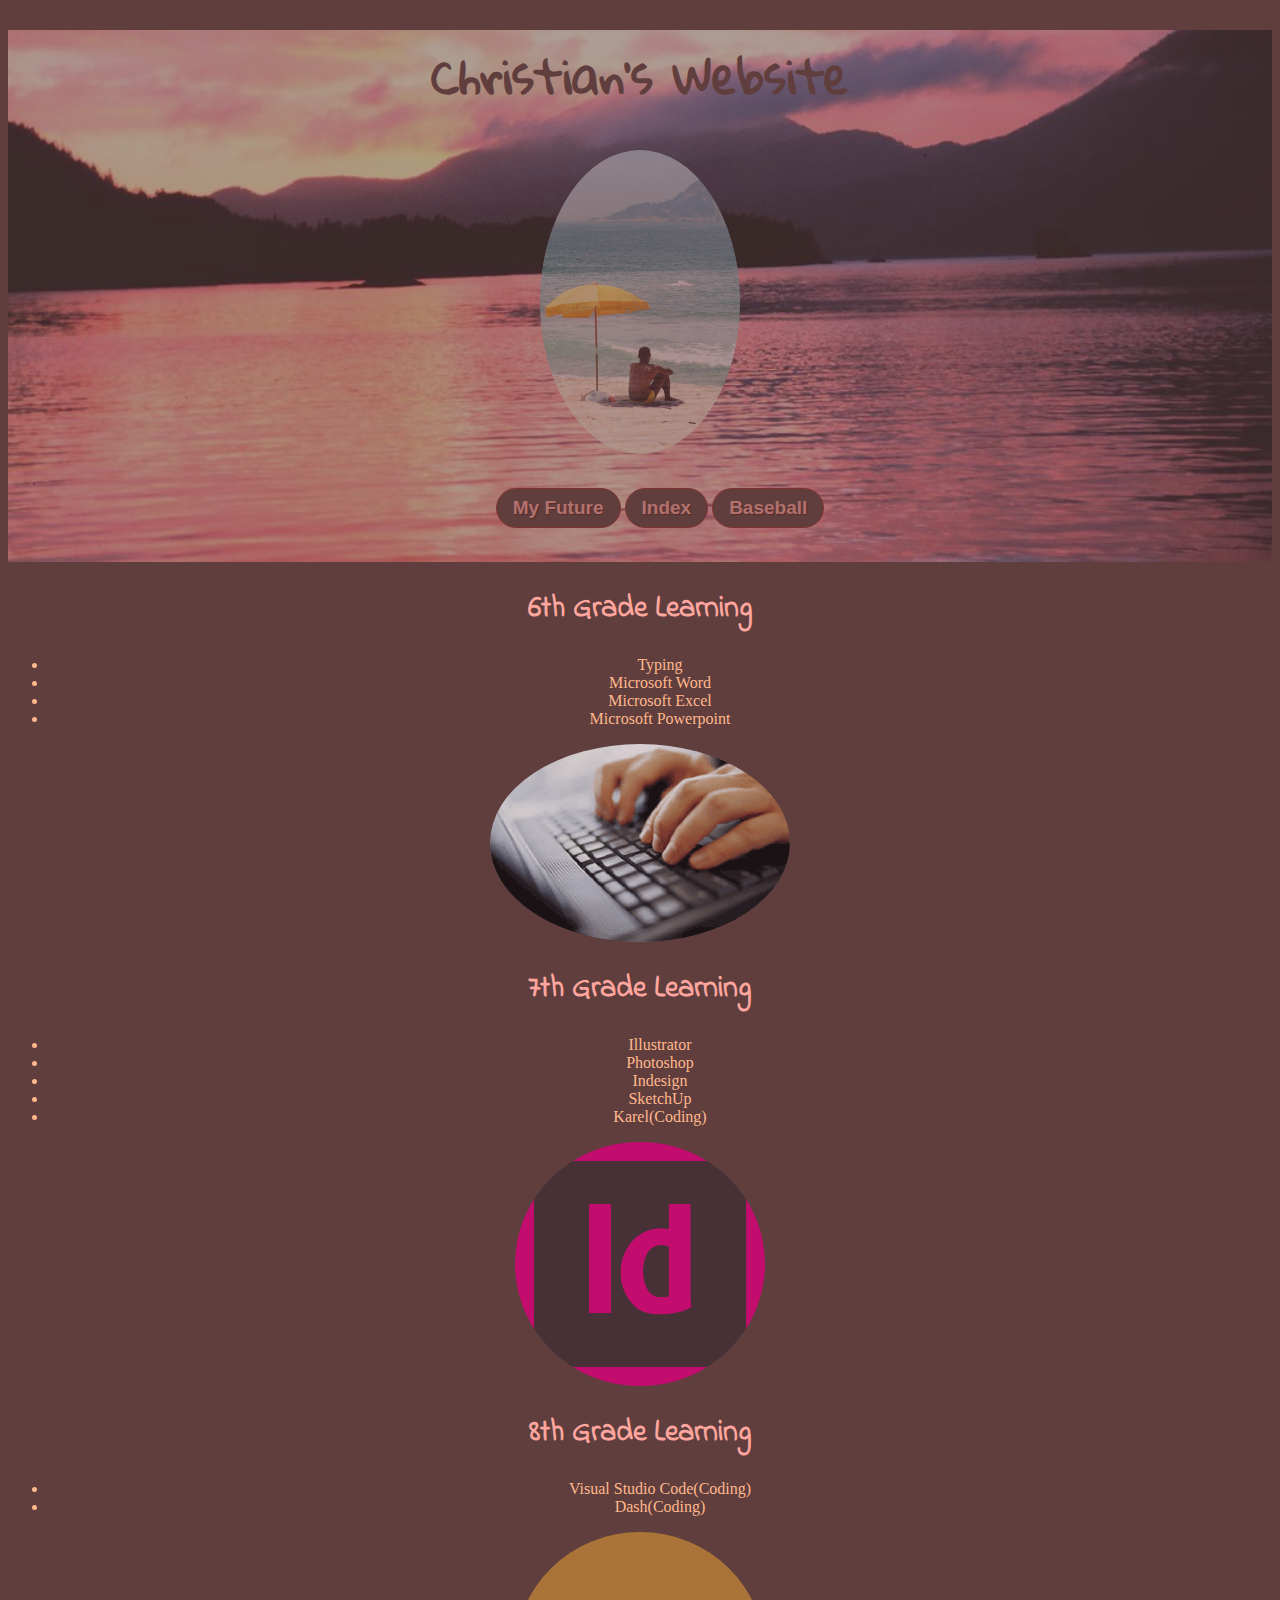
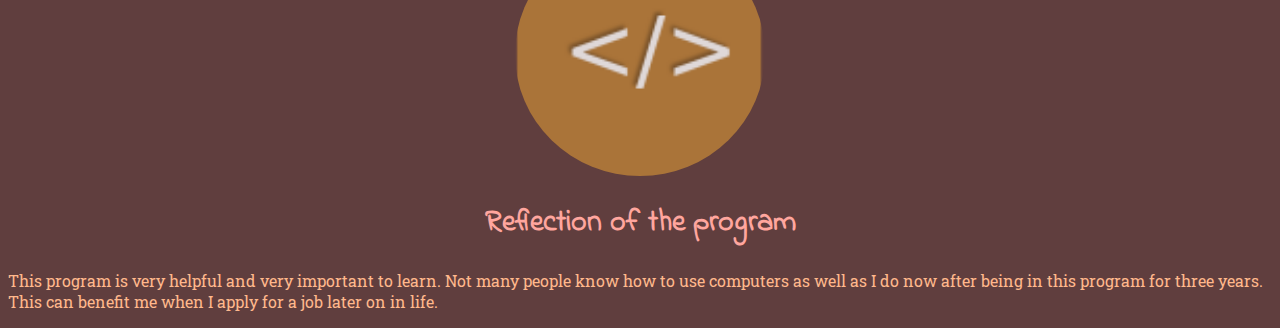
==== ATM.html @ a38085dc "Update ATM.html" ====
<!DOCTYPE html>
<html>
    <head>
        <link href="https://fonts.googleapis.com/css?family=Marck+Script|Gloria+Hallelujah|Indie+Flower|Roboto+Slab" rel="stylesheet">                      
        <link href="app.css" rel="stylesheet"/>
        <meta charset="utf-8">
        <title>Christian Now And Later</title>
    </head>
        <body>
            <header>
                <h1>Christian's Website</h1>
                <img src="images/manonbeach.jpg" alt="A picture of a man sitting on a beach." width="200px">
                <br>
                <ul>
                    <a class="button" href="Future.html">My Future</a>
                    <a class="button" href="Index.html">Index</a>
                    <a class="button" href="Baseball.html">Baseball</a>
                </ul>
                <br>
            </header>
            <h2>6th Grade Learning</h2>
                <ul class="Atm">
                    <li>Typing</li>
                    <li>Microsoft Word</li>
                    <li>Microsoft Excel</li>
                    <li>Microsoft Powerpoint</li>
               </ul>
                <img src="images/typing.png" alt="A person typing." width="300px">
            <h2>7th Grade Learning</h2>
                <ul class="Atm">
                    <li>Illustrator</li>
                    <li>Photoshop</li>
                    <li>Indesign</li>
                    <li>SketchUp</li>
                    <li>Karel(Coding)</li>
                </ul>
                <img src="images/indesign.png" alt="The indesign logo" width="250px">
            <h2>8th Grade Learning</h2>
                <ul class="Atm">
                    <li>Visual Studio Code(Coding)</li>
                    <li>Dash(Coding)</li>
                </ul>
                <img src="images/code.png" alt="The opening and closing symbols of coding." width="250px">
            <h2>Reflection of the program</h2>
                <p>This program is very helpful and very important to learn. Not many people know how to use computers as well as I do now after being in this program for three years. This can benefit me when I apply for a job later on in life.</p>
            <footer>
            </footer>
        </body>
    </head>
</html>
---- app.css ----
h2 {
   color: #FFA69E; 
   text-align: center;
   font-family: Indie Flower;
   font-size: 30px;
}
p {
    color: #FFB88C;
    font-family: Roboto Slab;  
    font-size: 16px;
    padding: 0px 0px 0px 0px;
}
img {
    display: block;
    margin: auto;
    border-radius: 50%;
    opacity: 0.8;
}
h1 {
    color: #603E3E;
    text-align: center;
    font-family: Gloria Hallelujah;
    font-size: 45px;
}
html {
    background-color: #603E3E;
}
ul {
    color: #603E3E;
    text-align: center;
}
header {
    background-image: url("images/pinksunset.jpg");
    background-size: cover;
    background-position: center;
    opacity: 0.5;
}
.Atm {
    color: #FFB88C;
}
.button {
    display: inline-block;
    text-align: center;
    vertical-align: middle;
    padding: 8px 16px;
    border: 1px solid #a12727;
    border-radius: 22px;
    background: #603e3e;
    background: -webkit-gradient(linear, left top, left bottom, from(#603e3e), to(#603e3e));
    background: -moz-linear-gradient(top, #603e3e, #603e3e);
    background: linear-gradient(to bottom, #603e3e, #603e3e);
    text-shadow: #591717 1px 1px 1px;
    font: normal normal bold 19px arial;
    color: #FFA69E;
    text-decoration: none;
}
.button:hover,
.button:focus {
    background: #734a4a;
    background: -webkit-gradient(linear, left top, left bottom, from(#734a4a), to(#734a4a));
    background: -moz-linear-gradient(top, #734a4a, #734a4a);
    background: linear-gradient(to bottom, #734a4a, #734a4a);
    color: #ffffff;
    text-decoration: none;
}
.button:active {
    background: #3a2525;
    background: -webkit-gradient(linear, left top, left bottom, from(#3a2525), to(#603e3e));
    background: -moz-linear-gradient(top, #3a2525, #603e3e);
    background: linear-gradient(to bottom, #3a2525, #603e3e);
}
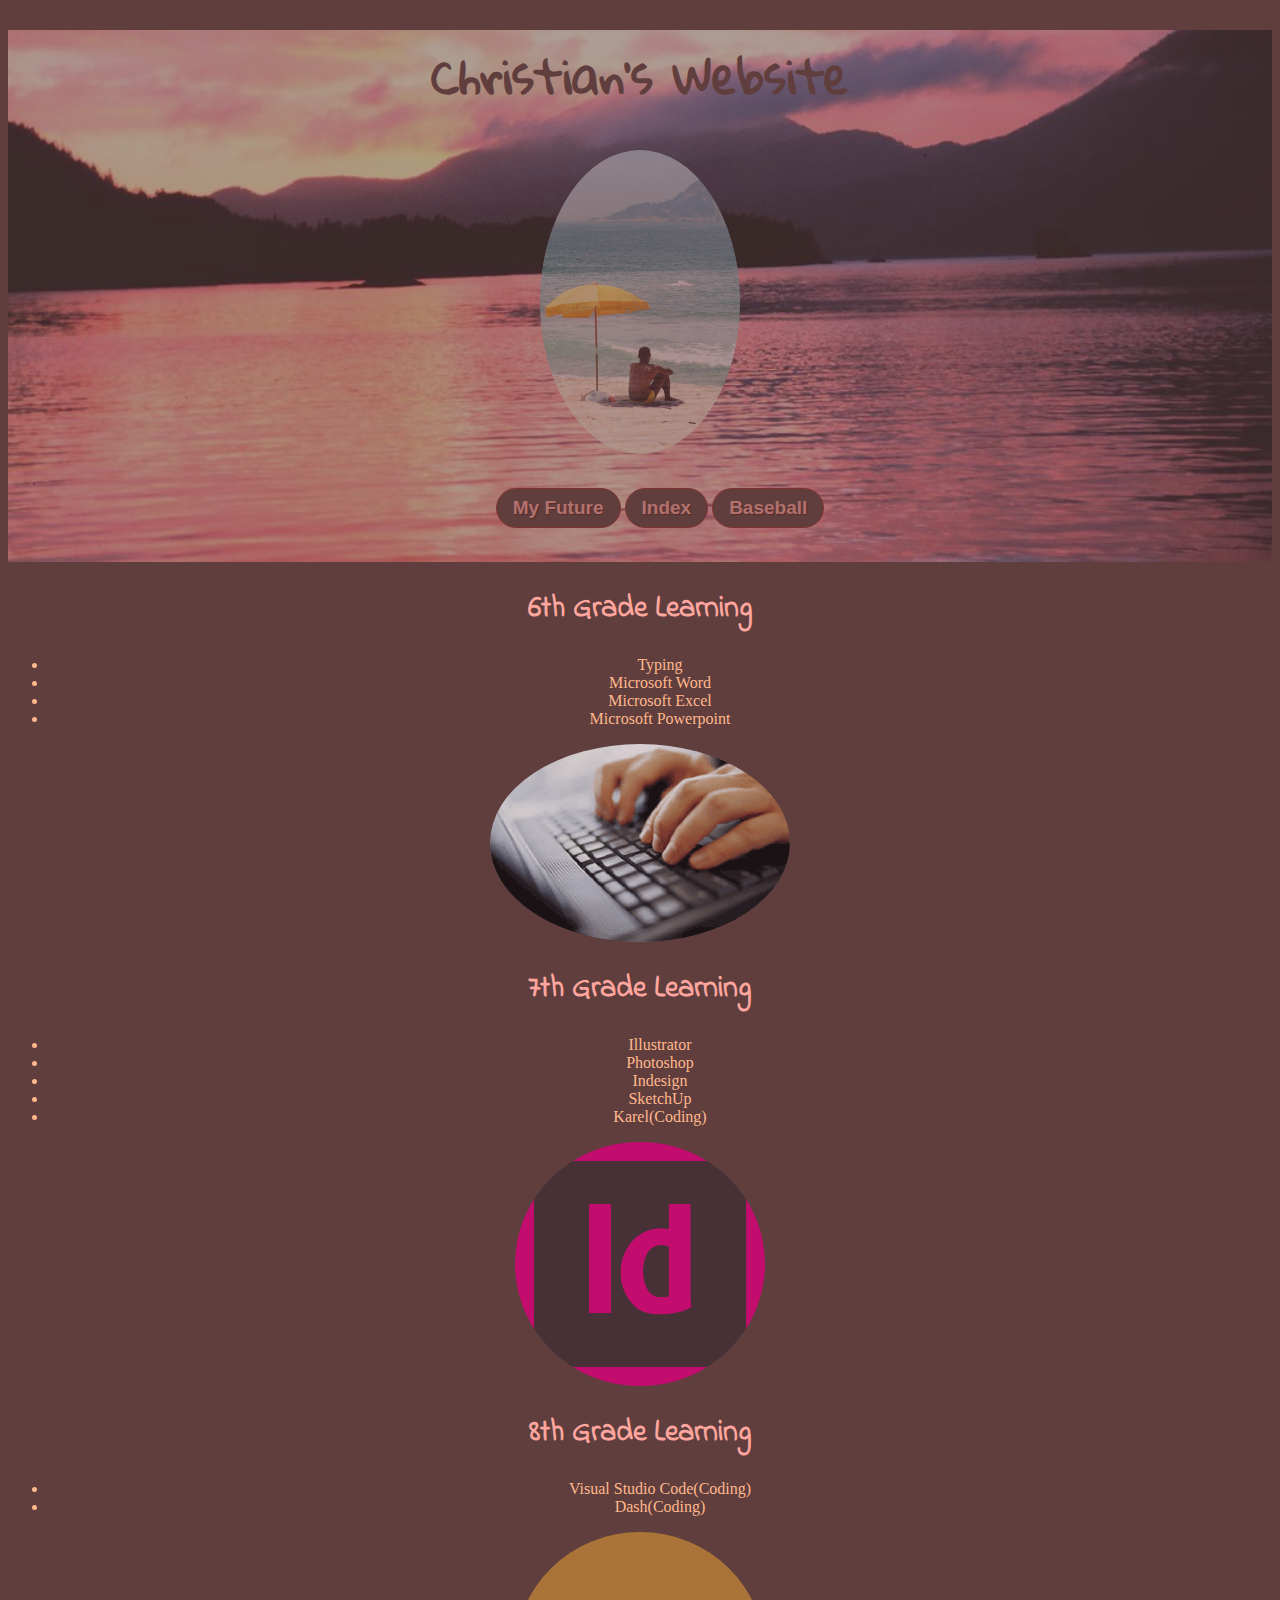
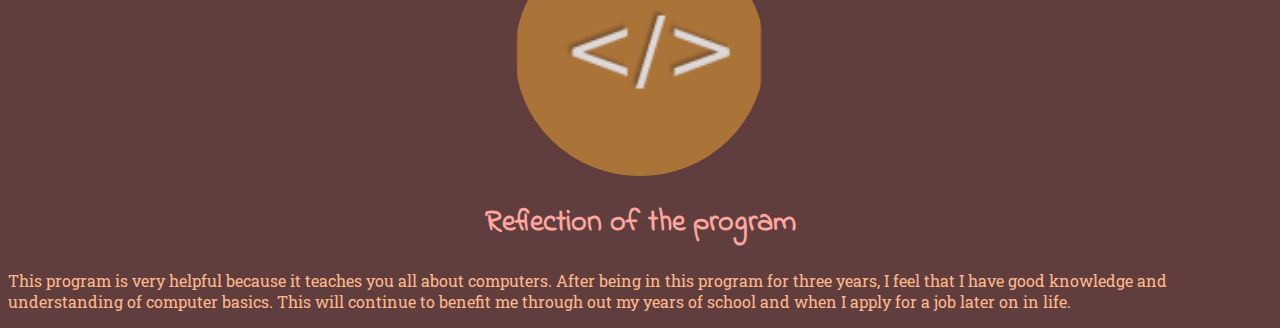
==== commit 04c7d55b: "Update ATM.html" ====
--- a/ATM.html
+++ b/ATM.html
@@ -42,7 +42,7 @@
                 </ul>
                 <img src="images/code.png" alt="The opening and closing symbols of coding." width="250px">
             <h2>Reflection of the program</h2>
-                <p>This program is very helpful and very important to learn. Not many people know how to use computers as well as I do now after being in this program for three years. This can benefit me when I apply for a job later on in life.</p>
+                <p>This program is very helpful because it teaches you all about computers. After being in this program for three years, I feel that I have good knowledge and understanding of computer basics. This will continue to benefit me through out my years of school and when I apply for a job later on in life.</p>
             <footer>
             </footer>
         </body>
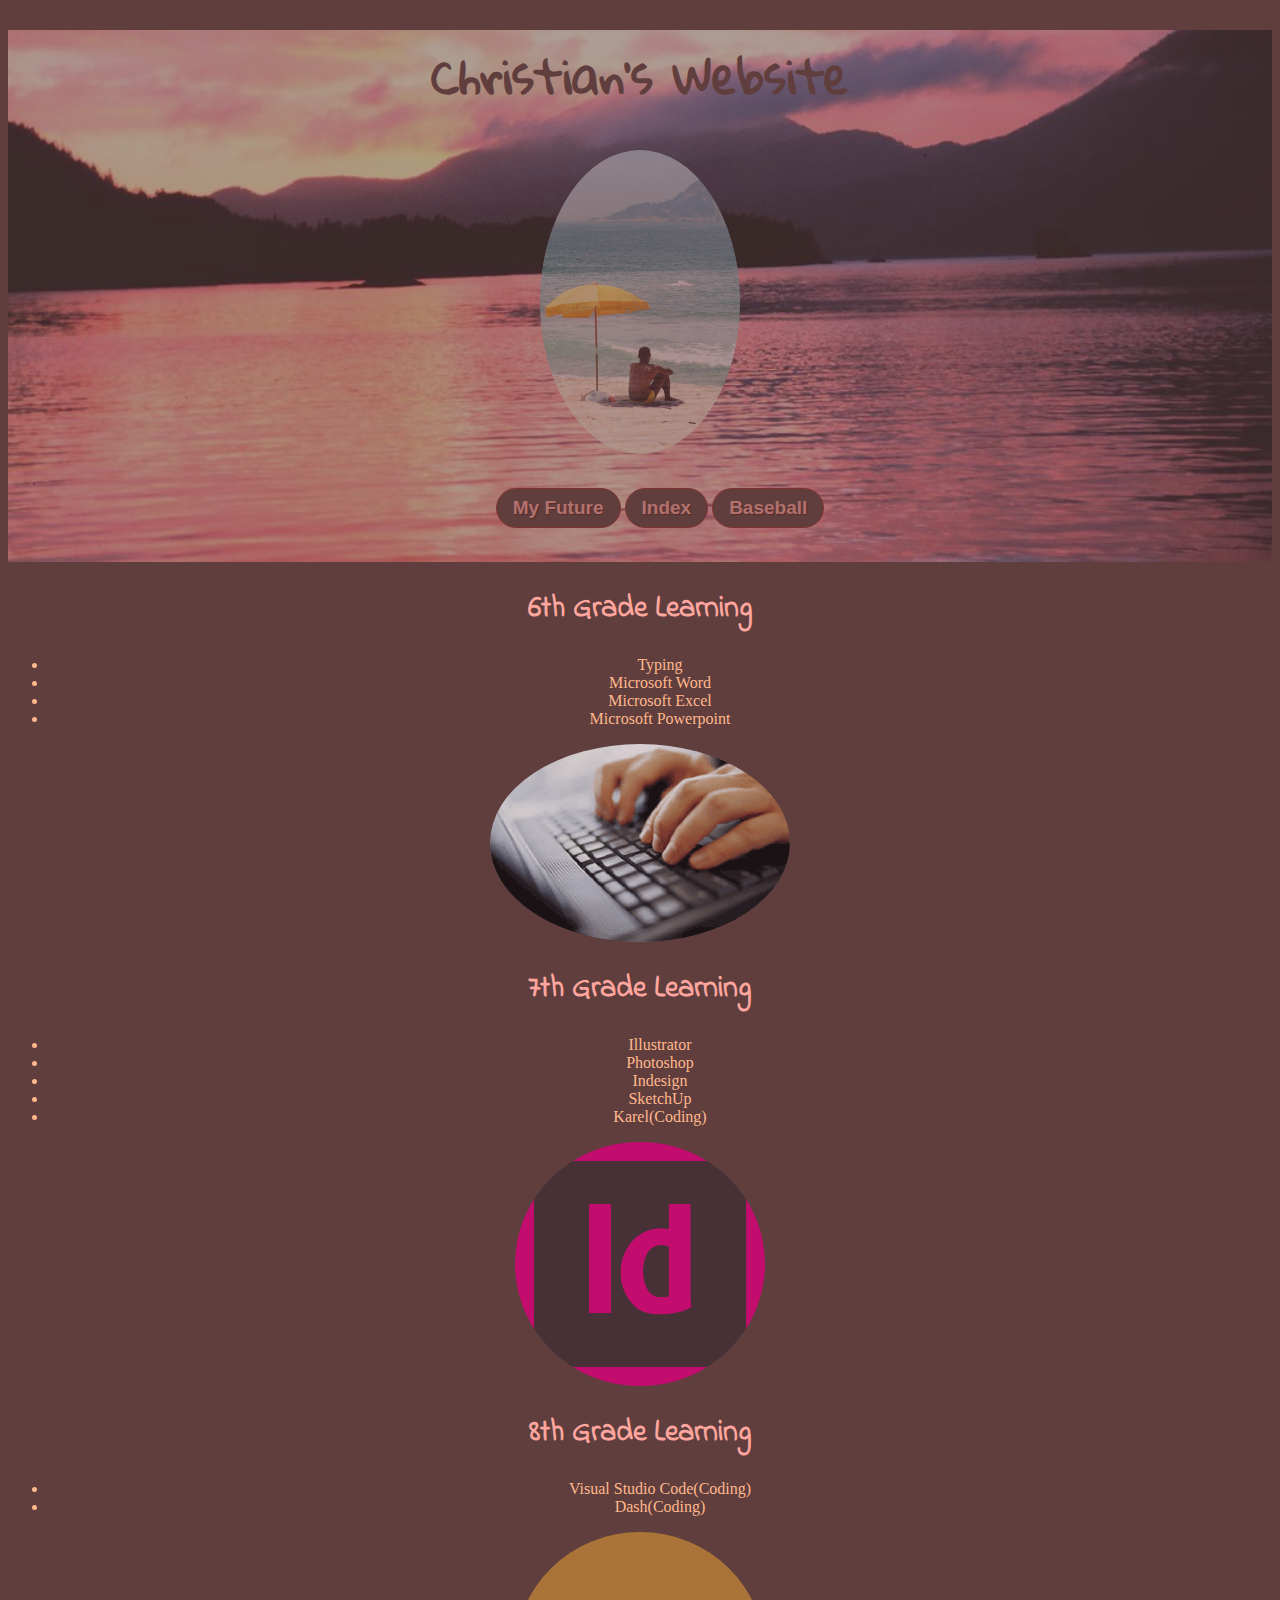
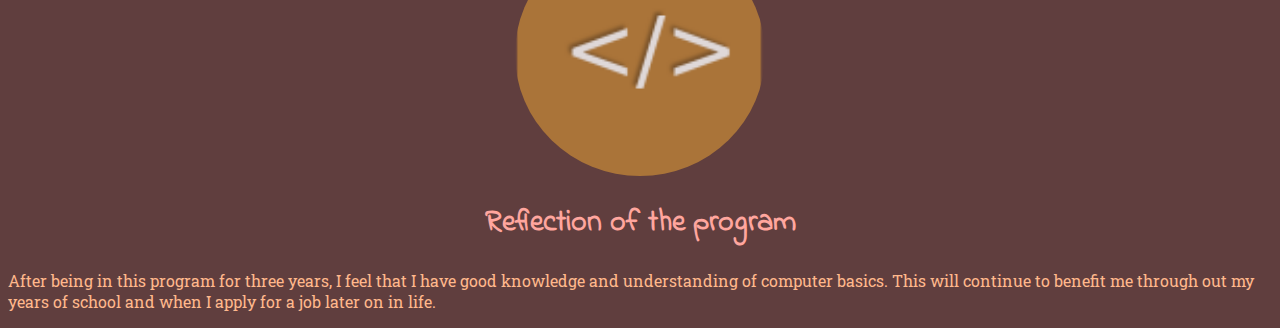
==== commit 46465296: "Update ATM.html" ====
--- a/ATM.html
+++ b/ATM.html
@@ -42,7 +42,7 @@
                 </ul>
                 <img src="images/code.png" alt="The opening and closing symbols of coding." width="250px">
             <h2>Reflection of the program</h2>
-                <p>This program is very helpful because it teaches you all about computers. After being in this program for three years, I feel that I have good knowledge and understanding of computer basics. This will continue to benefit me through out my years of school and when I apply for a job later on in life.</p>
+                <p> After being in this program for three years, I feel that I have good knowledge and understanding of computer basics. This will continue to benefit me through out my years of school and when I apply for a job later on in life.</p>
             <footer>
             </footer>
         </body>
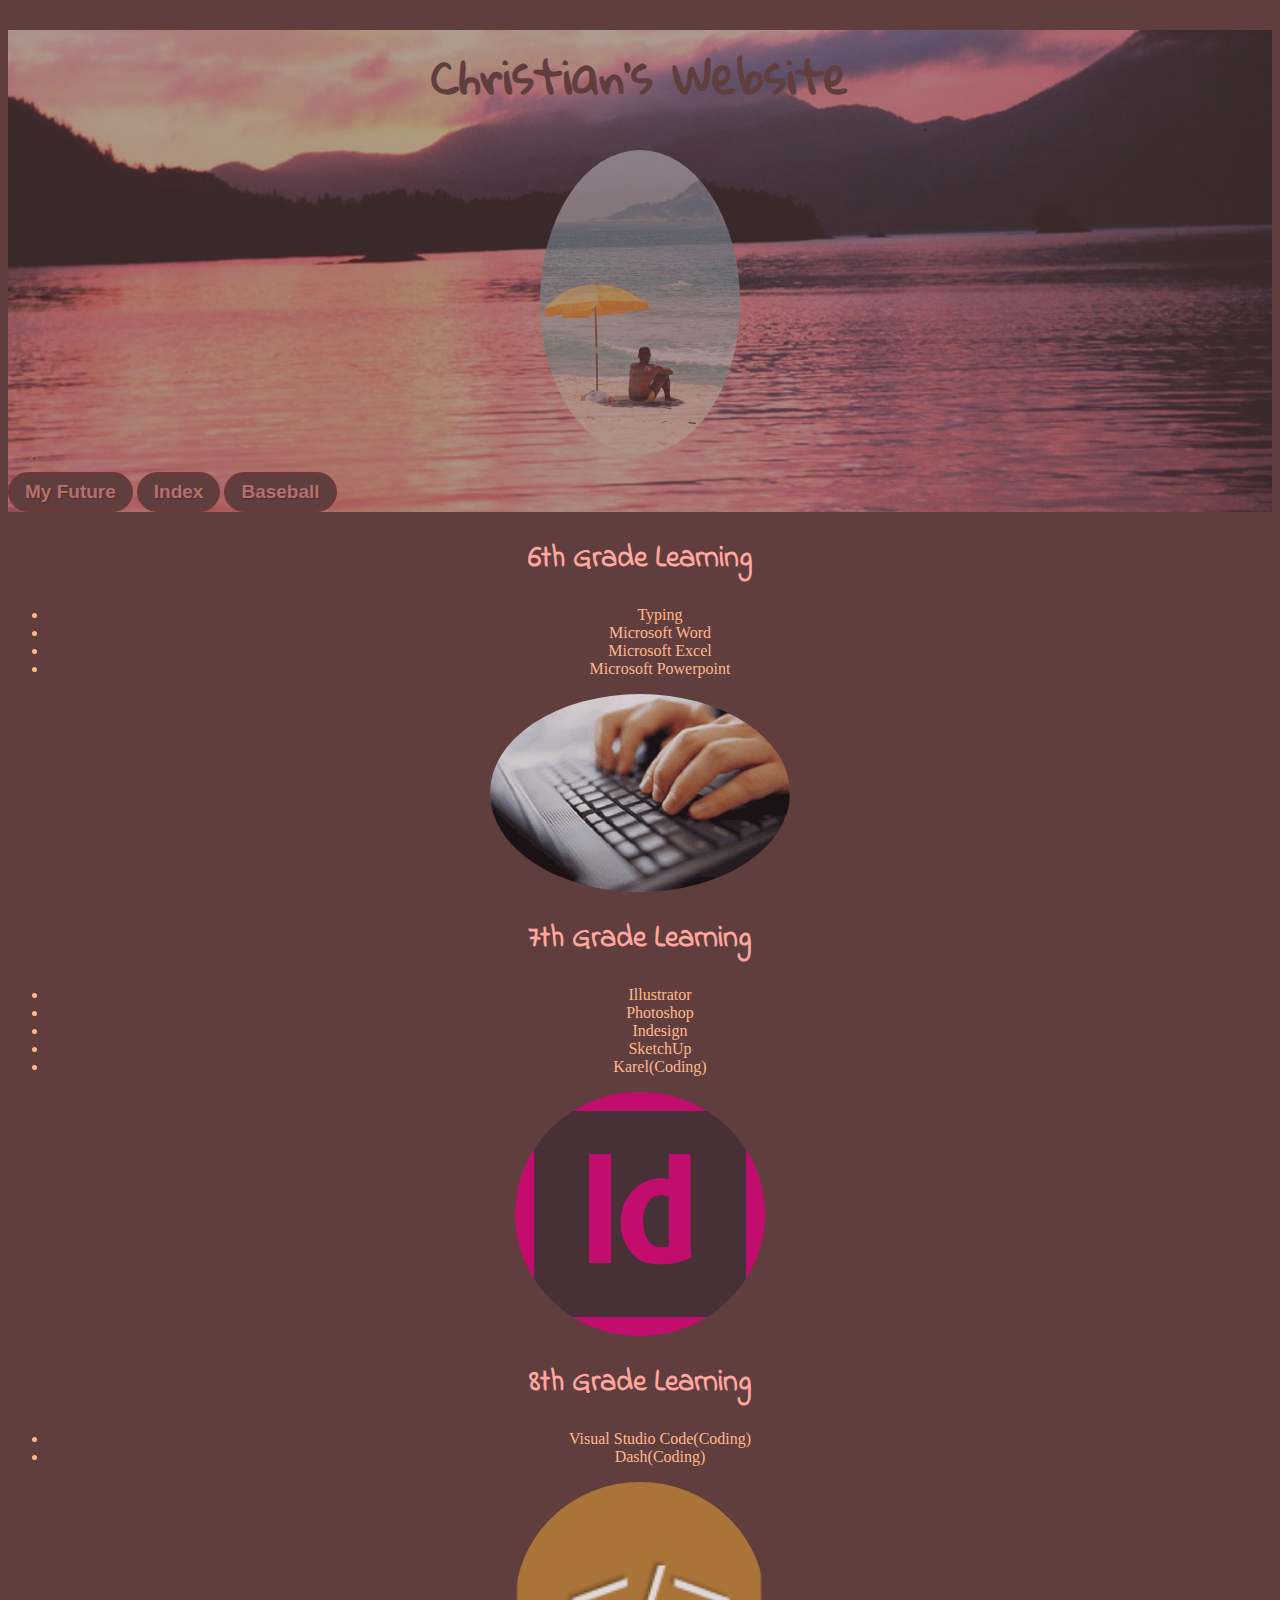
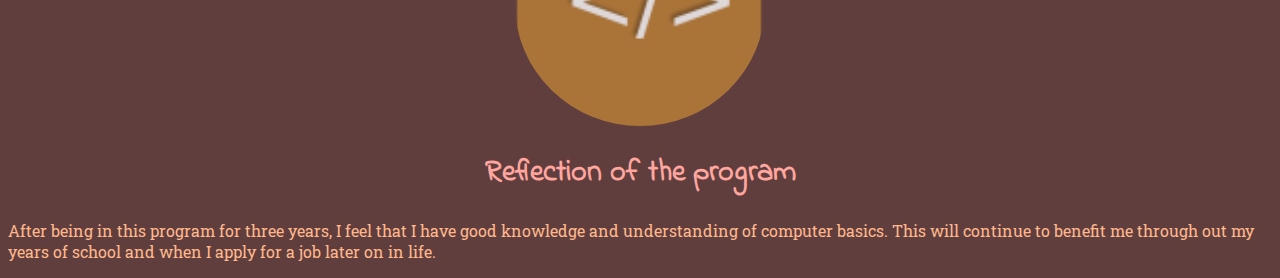
==== commit dc50b6c0: "Update ATM.html" ====
--- a/ATM.html
+++ b/ATM.html
@@ -11,11 +11,9 @@
                 <h1>Christian's Website</h1>
                 <img src="images/manonbeach.jpg" alt="A picture of a man sitting on a beach." width="200px">
                 <br>
-                <ul>
                     <a class="button" href="Future.html">My Future</a>
                     <a class="button" href="Index.html">Index</a>
                     <a class="button" href="Baseball.html">Baseball</a>
-                </ul>
                 <br>
             </header>
             <h2>6th Grade Learning</h2>
@@ -46,5 +44,4 @@
             <footer>
             </footer>
         </body>
-    </head>
 </html>
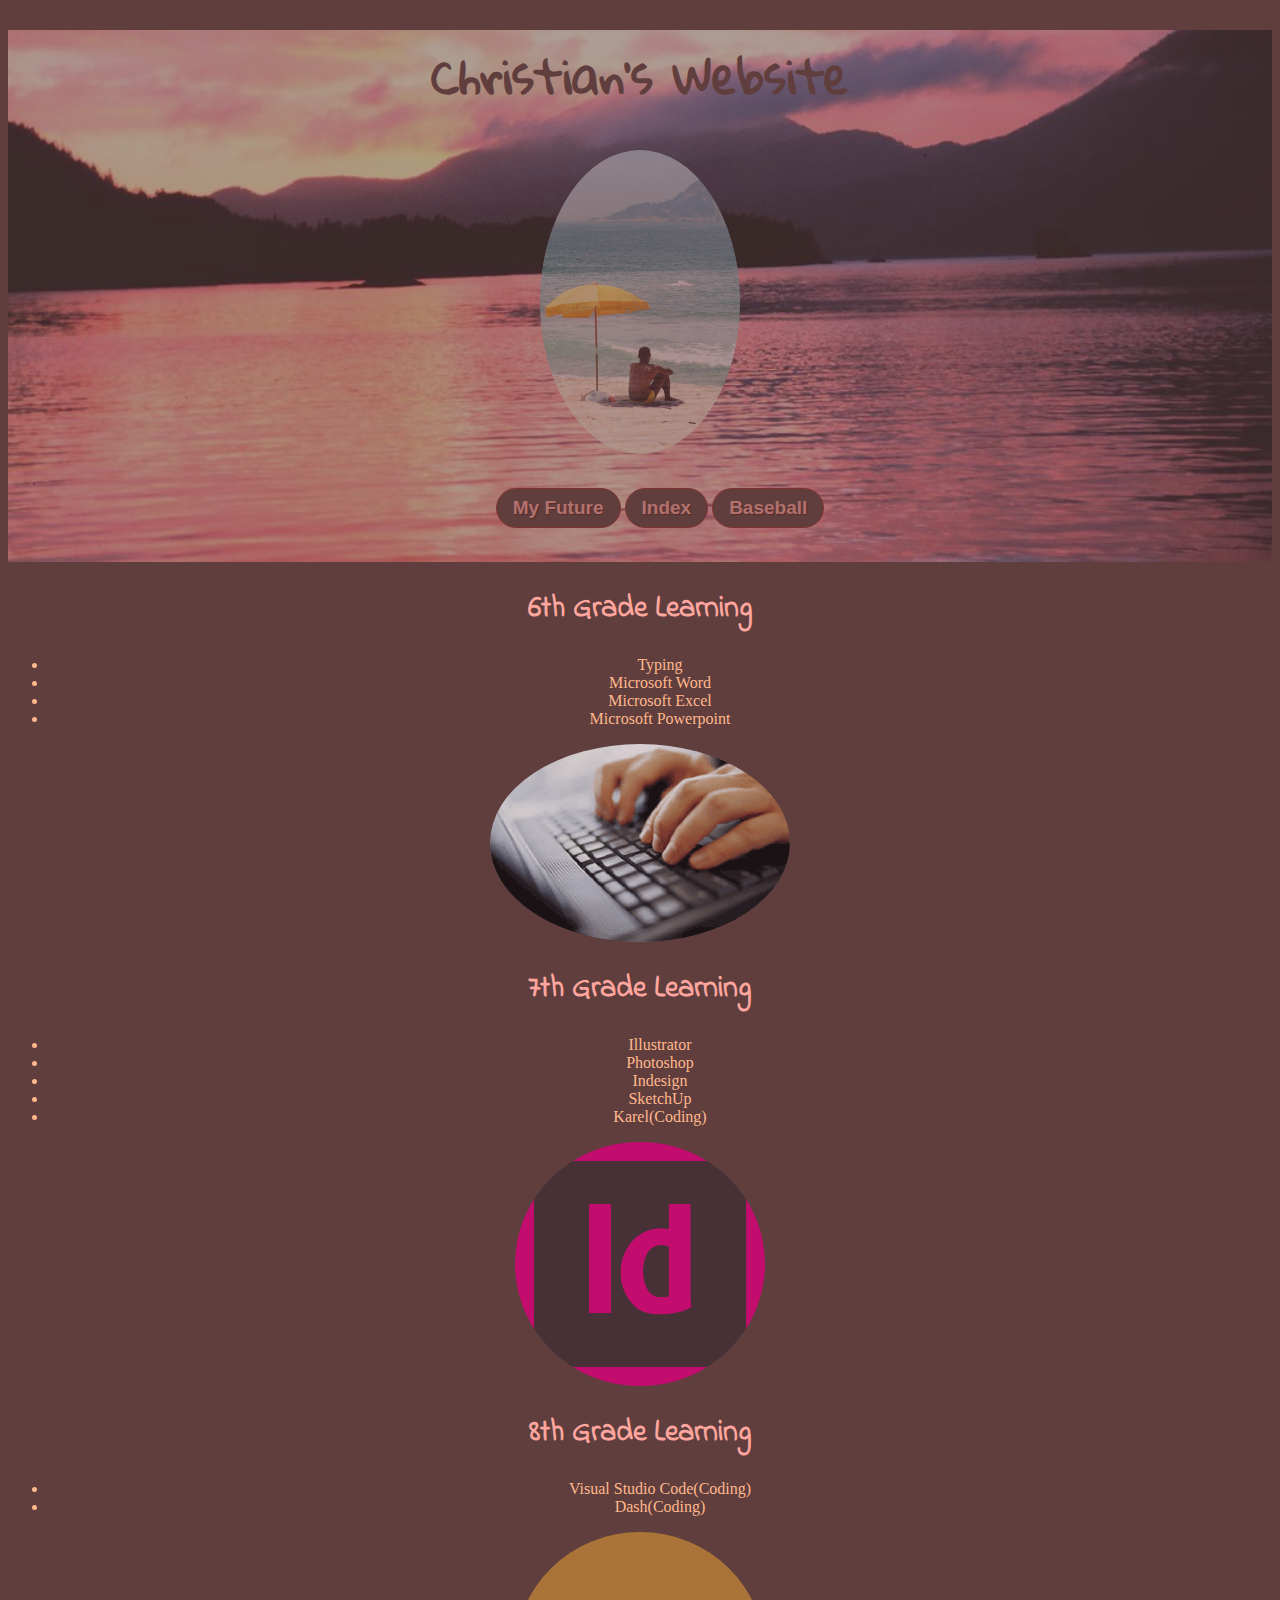
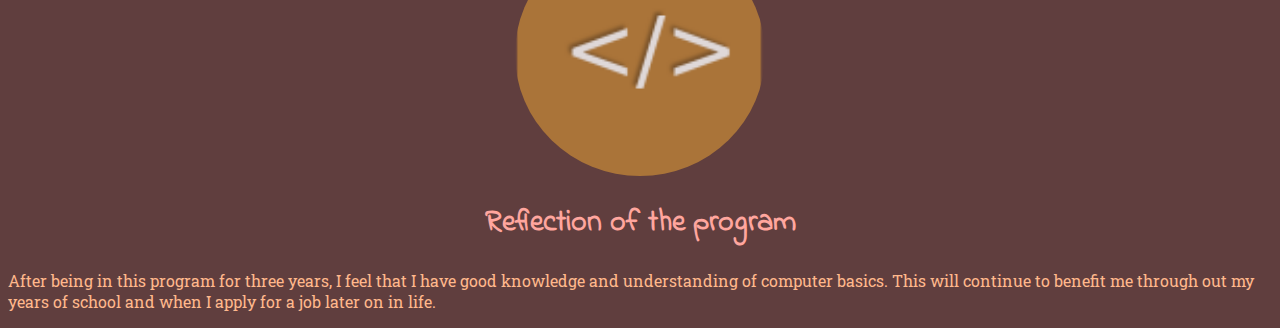
==== commit 360207af: "Update ATM.html" ====
--- a/ATM.html
+++ b/ATM.html
@@ -11,9 +11,11 @@
                 <h1>Christian's Website</h1>
                 <img src="images/manonbeach.jpg" alt="A picture of a man sitting on a beach." width="200px">
                 <br>
+                <ul>
                     <a class="button" href="Future.html">My Future</a>
                     <a class="button" href="Index.html">Index</a>
                     <a class="button" href="Baseball.html">Baseball</a>
+                </ul>
                 <br>
             </header>
             <h2>6th Grade Learning</h2>
--- a/app.css
+++ b/app.css
@@ -3,6 +3,9 @@
    text-align: center;
    font-family: Indie Flower;
    font-size: 30px;
+}
+a {
+   text-align: center;
 }
 p {
     color: #FFB88C;
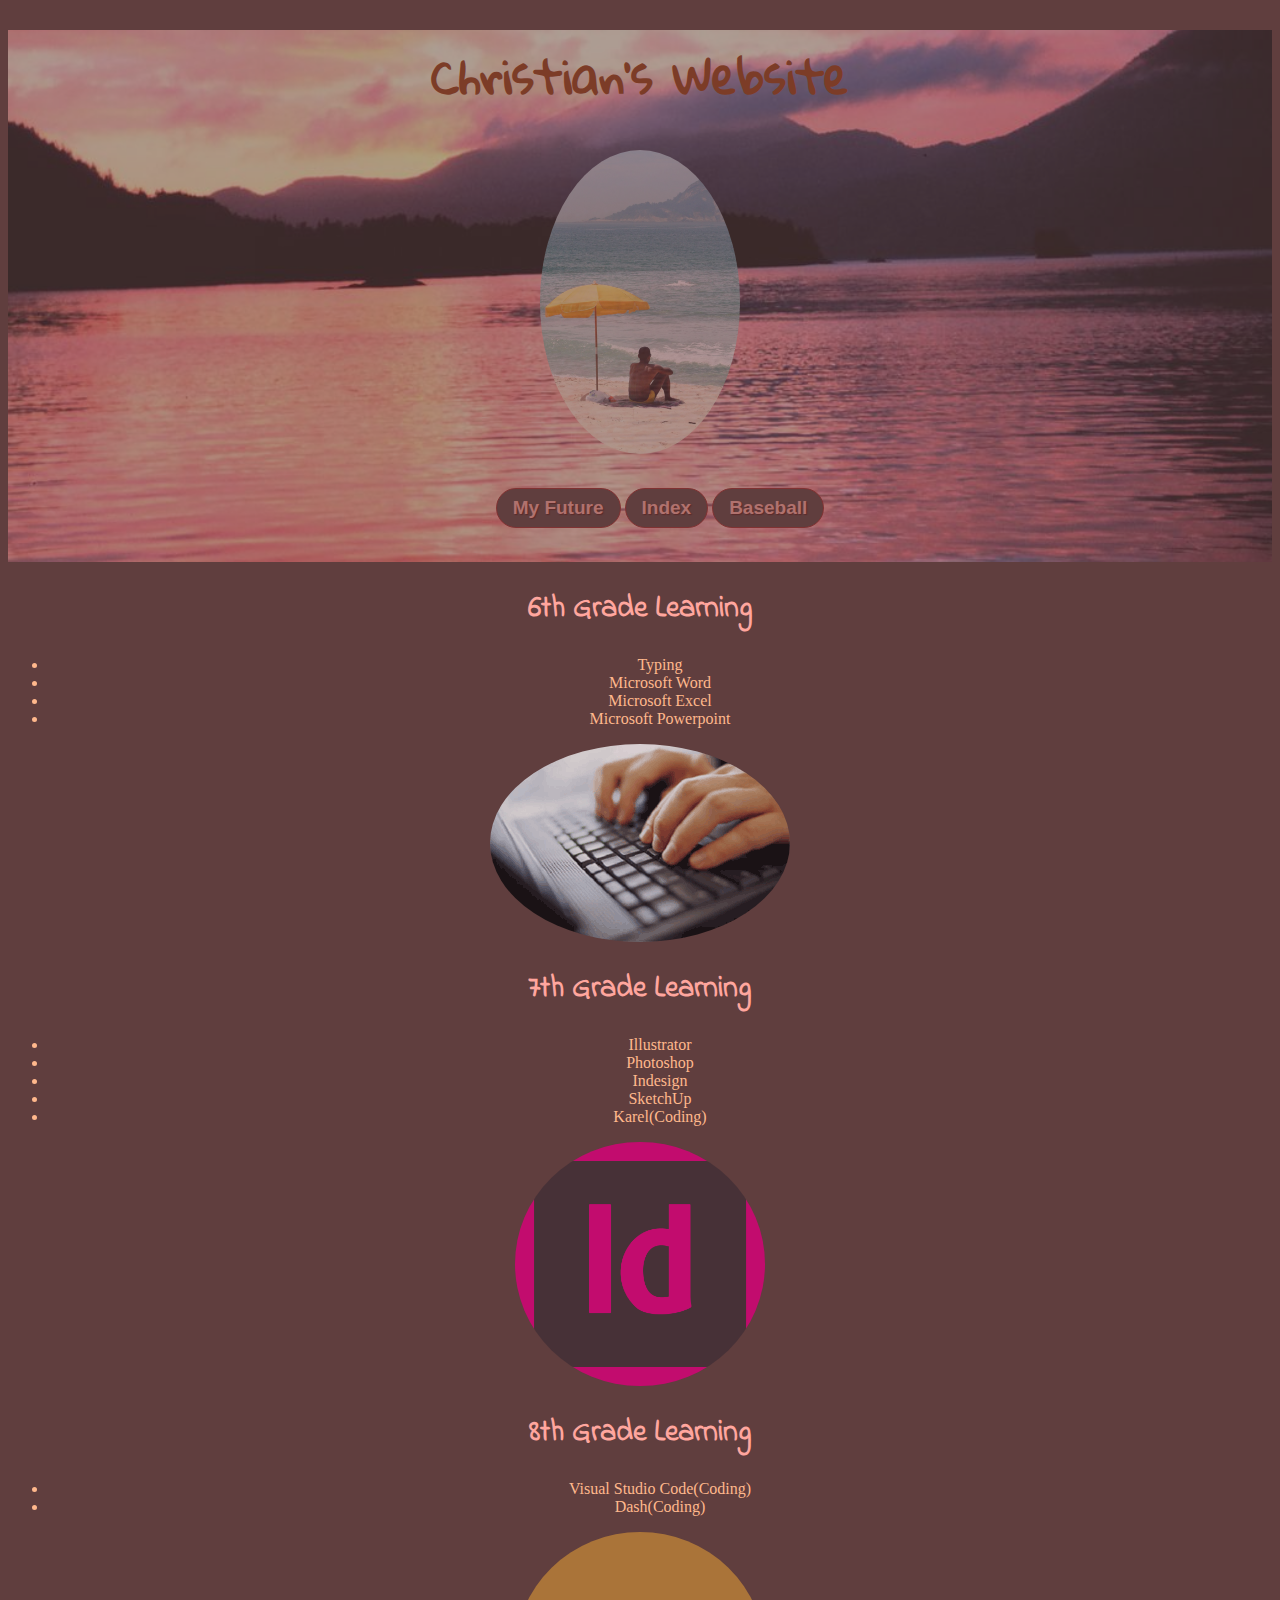
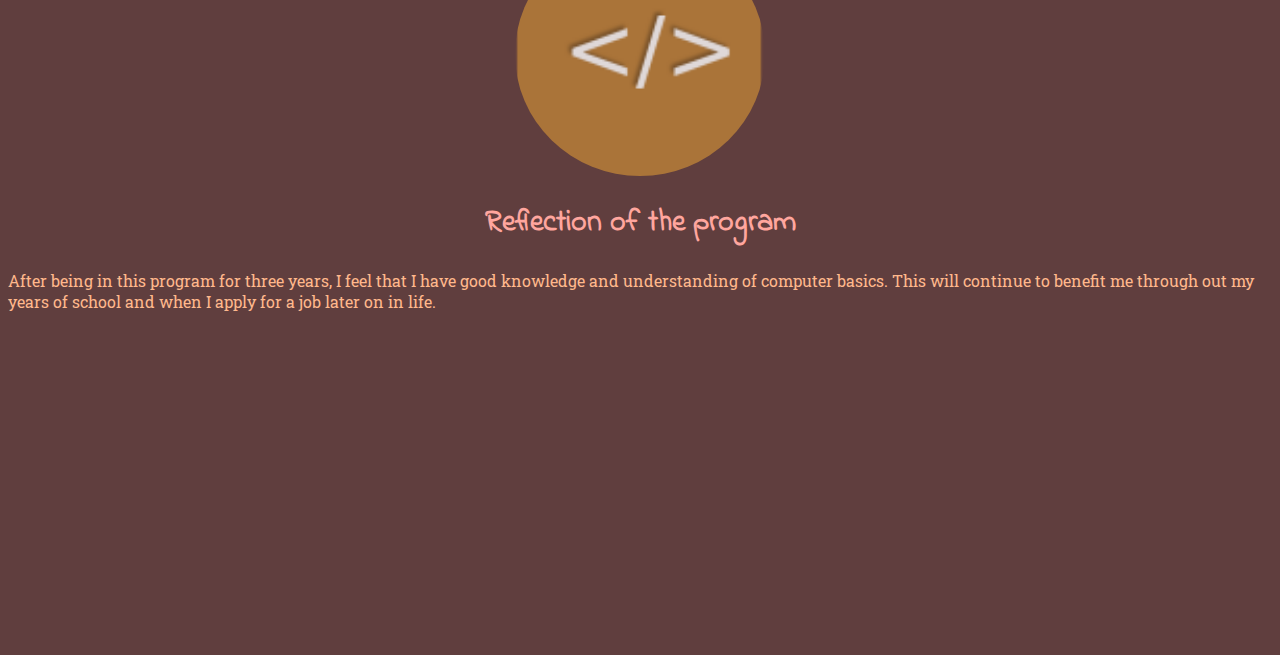
==== commit 1b12e640: "Update ATM.html" ====
--- a/ATM.html
+++ b/ATM.html
@@ -43,6 +43,7 @@
                 <img src="images/code.png" alt="The opening and closing symbols of coding." width="250px">
             <h2>Reflection of the program</h2>
                 <p> After being in this program for three years, I feel that I have good knowledge and understanding of computer basics. This will continue to benefit me through out my years of school and when I apply for a job later on in life.</p>
+                 <iframe width="560" height="315" src="https://www.youtube.com/embed/fbKuO9VXNtE" frameborder="0" allow="autoplay; encrypted-media" allowfullscreen></iframe>
             <footer>
             </footer>
         </body>
--- a/app.css
+++ b/app.css
@@ -11,7 +11,6 @@
     color: #FFB88C;
     font-family: Roboto Slab;  
     font-size: 16px;
-    padding: 0px 0px 0px 0px;
 }
 img {
     display: block;
@@ -20,7 +19,7 @@
     opacity: 0.8;
 }
 h1 {
-    color: #603E3E;
+    color: #993c12;
     text-align: center;
     font-family: Gloria Hallelujah;
     font-size: 45px;
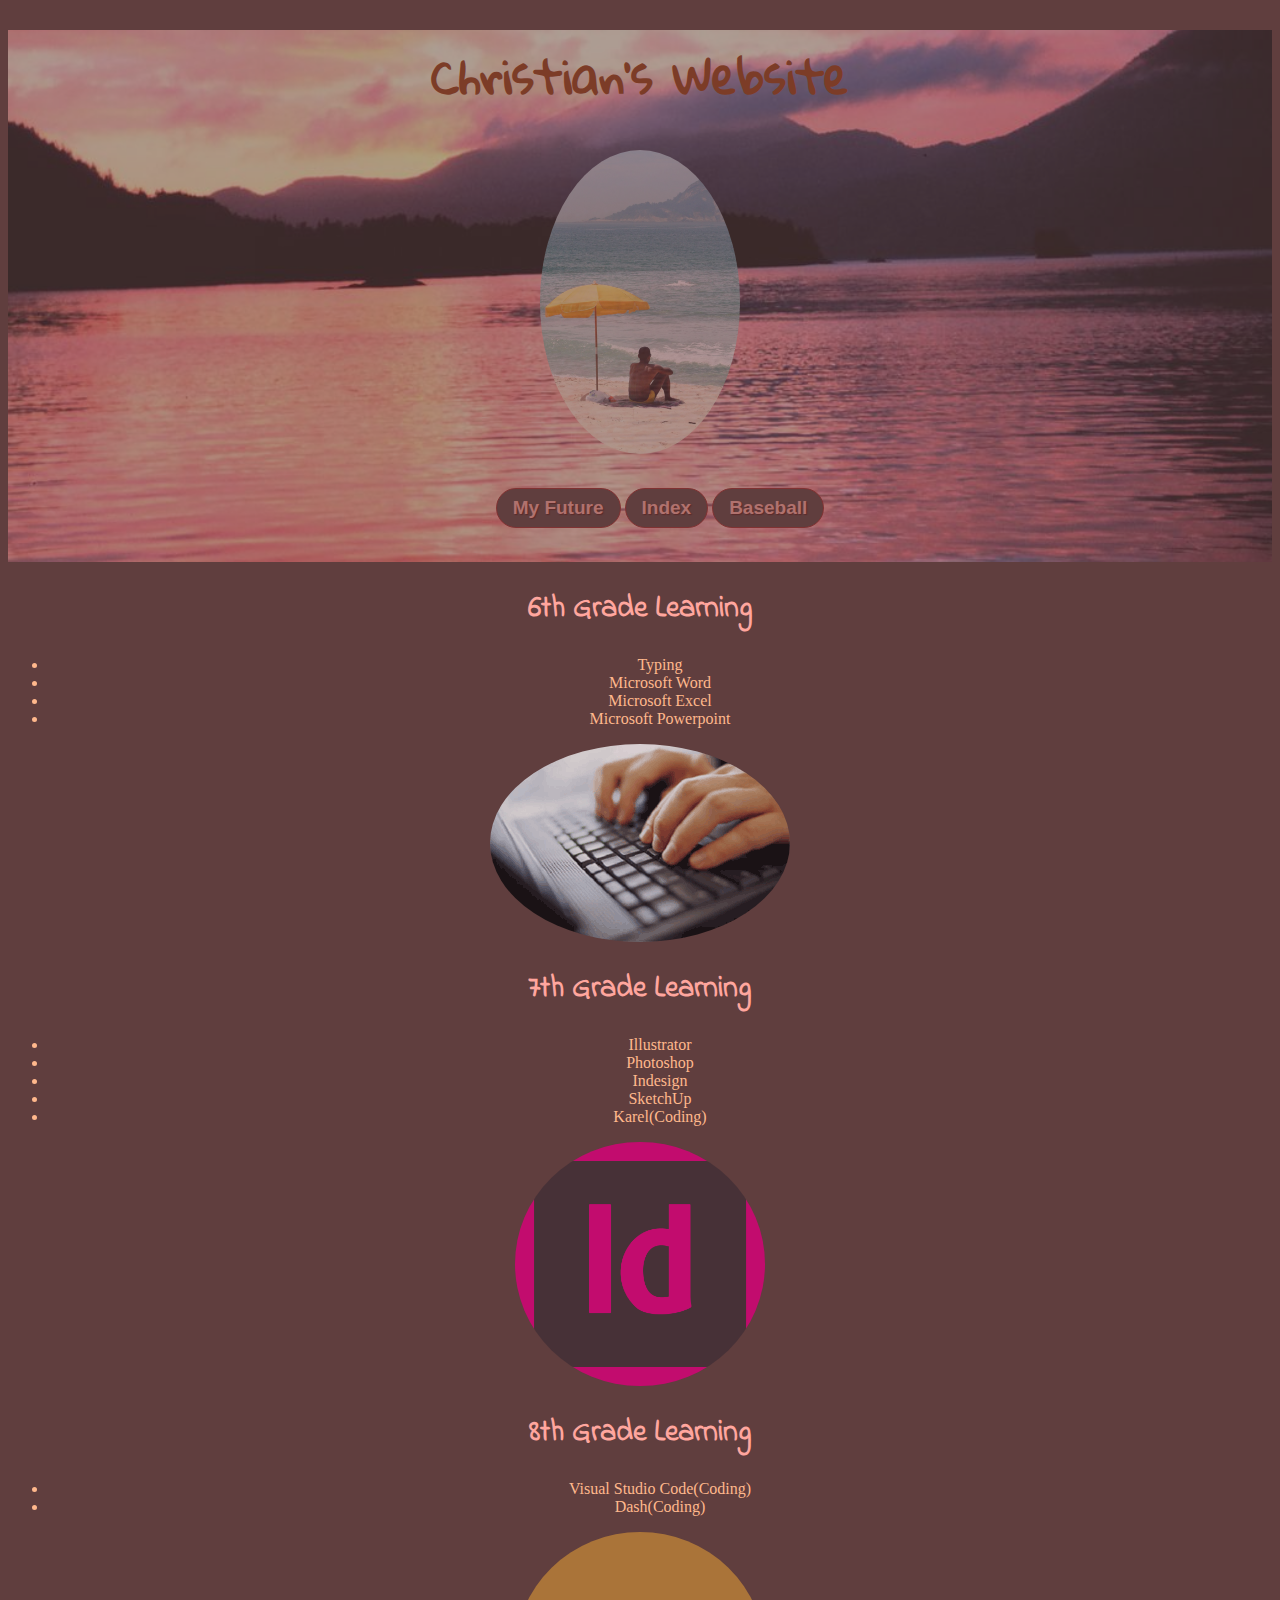
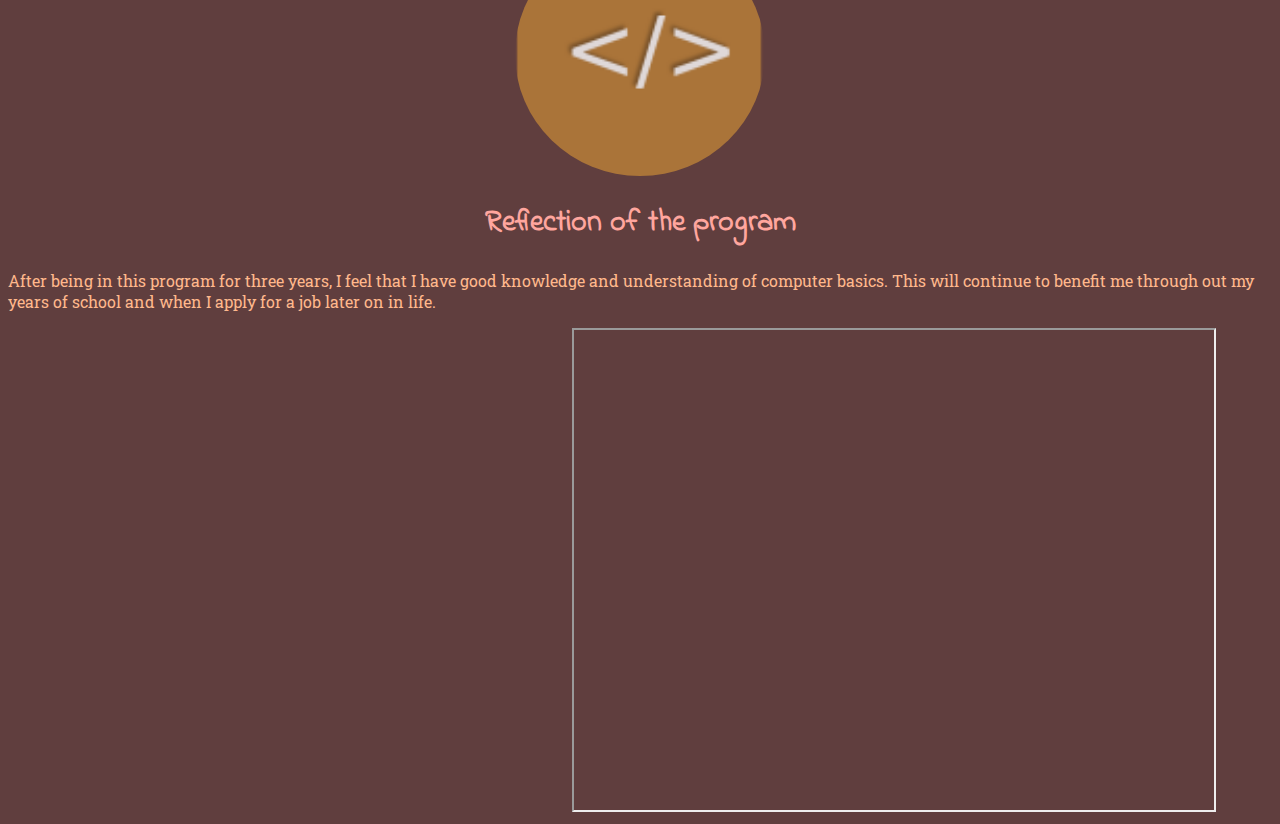
==== commit c15f87d6: "Update ATM.html" ====
--- a/ATM.html
+++ b/ATM.html
@@ -43,7 +43,8 @@
                 <img src="images/code.png" alt="The opening and closing symbols of coding." width="250px">
             <h2>Reflection of the program</h2>
                 <p> After being in this program for three years, I feel that I have good knowledge and understanding of computer basics. This will continue to benefit me through out my years of school and when I apply for a job later on in life.</p>
-                 <iframe width="560" height="315" src="https://www.youtube.com/embed/fbKuO9VXNtE" frameborder="0" allow="autoplay; encrypted-media" allowfullscreen></iframe>
+                <iframe width="560" height="315" src="https://www.youtube.com/embed/fbKuO9VXNtE" frameborder="0" allow="autoplay; encrypted-media" allowfullscreen></iframe>
+                <iframe src="https://drive.google.com/file/d/1XxSXbi0QaYc2Ve3Od7hlQhc3bcDCg54z/preview" width="640" height="480"></iframe>
             <footer>
             </footer>
         </body>
